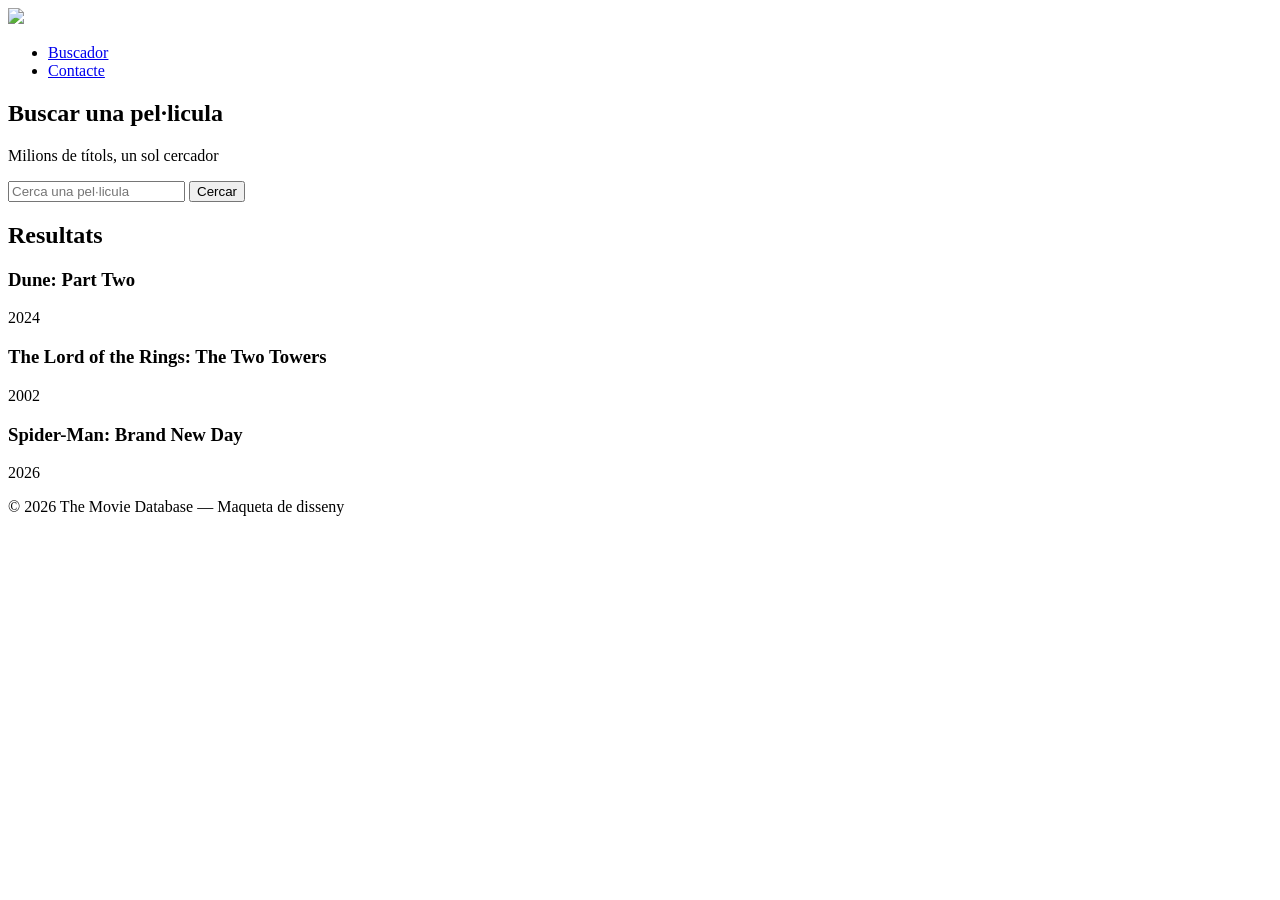
==== index.html @ c8b0cd55 "Primera web amb HTML" ====
<!DOCTYPE html>
<html lang="en">
<head>
    <meta charset="UTF-8">
    <meta name="viewport" content="width=device-width, initial-scale=1.0">
    <title>Document</title>
</head>
<body>
    <header>
        <a href = "https://www.themoviedb.org/?language=ca">
            <img src="https://www.themoviedb.org/assets/v4/logos/v2/blue_short-8e7b30f73a4020692ccca9c88bafe5dcb6f8a62a4c6bc55cd9ba82bb2cd95f6c.svg"  height="25"> 
        </a>
        <nav>
            <ul>
                <li><a href = "buscador.html">Buscador</a></li>
                <li><a href = "contacte.html">Contacte</a></li>
            </ul>
        </nav>
    </header>
    <main>
        <section>
            <h1> Buscar una pel·licula</h1>
                <p> Milions de títols, un sol cercador</p>
                <div>
                    <input type="text" placeholder="Cerca una pel·licula">
                    <button>Cercar</button>
                </div>
        </section>
        <section>
            <h2>Resultats</h2>
            <article>
                <h3>Dune: Part Two</h3>
                <p>2024</p>
            </article>
            <article>
                <h3>The Lord of the Rings: The Two Towers</h3>
                <p>2002</p>
            </article>
            <article>
                <h3>Spider-Man: Brand New Day</h3>
                <p>2026</p>
            </article>
        </section>
    </main>
    <footer>
        <p>© 2026 The Movie Database — Maqueta de disseny</p>
    </footer>
</body>
</html>
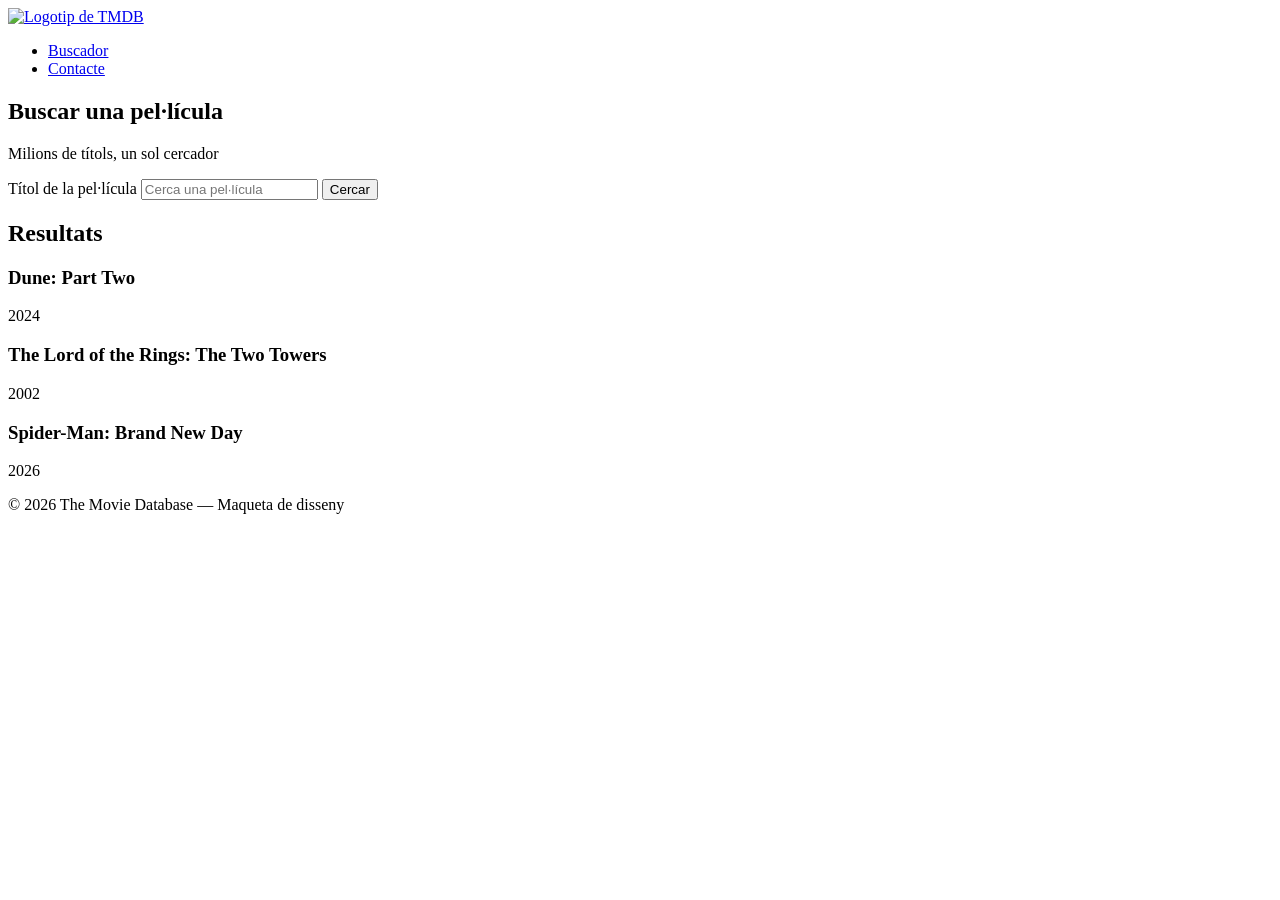
==== commit 5c06ee54: "Ampliacions A02.2" ====
--- a/index.html
+++ b/index.html
@@ -1,30 +1,33 @@
 <!DOCTYPE html>
-<html lang="en">
+<html lang="ca">
 <head>
     <meta charset="UTF-8">
     <meta name="viewport" content="width=device-width, initial-scale=1.0">
-    <title>Document</title>
+    <meta name="description" content="Cercador de pel·lícules inspirat en The Movie Database (TMDB): troba milions de títols.">
+    <title>Cercador de pel·lícules - TMDB</title>
+    <link rel="icon" type="image/png" href="favicon.png">
 </head>
 <body>
     <header>
-        <a href = "https://www.themoviedb.org/?language=ca">
-            <img src="https://www.themoviedb.org/assets/v4/logos/v2/blue_short-8e7b30f73a4020692ccca9c88bafe5dcb6f8a62a4c6bc55cd9ba82bb2cd95f6c.svg"  height="25"> 
+        <a href="https://www.themoviedb.org/?language=ca">
+            <img src="https://www.themoviedb.org/assets/v4/logos/v2/blue_short-8e7b30f73a4020692ccca9c88bafe5dcb6f8a62a4c6bc55cd9ba82bb2cd95f6c.svg" alt="Logotip de TMDB" height="25">
         </a>
         <nav>
             <ul>
-                <li><a href = "buscador.html">Buscador</a></li>
-                <li><a href = "contacte.html">Contacte</a></li>
+                <li><a href="index.html">Buscador</a></li>
+                <li><a href="contacte.html">Contacte</a></li>
             </ul>
         </nav>
     </header>
     <main>
         <section>
-            <h1> Buscar una pel·licula</h1>
-                <p> Milions de títols, un sol cercador</p>
-                <div>
-                    <input type="text" placeholder="Cerca una pel·licula">
-                    <button>Cercar</button>
-                </div>
+            <h1>Buscar una pel·lícula</h1>
+            <p>Milions de títols, un sol cercador</p>
+            <form method="get" action="https://www.themoviedb.org/search">
+                <label for="cerca">Títol de la pel·lícula</label>
+                <input type="search" id="cerca" name="query" placeholder="Cerca una pel·lícula" required>
+                <button type="submit">Cercar</button>
+            </form>
         </section>
         <section>
             <h2>Resultats</h2>
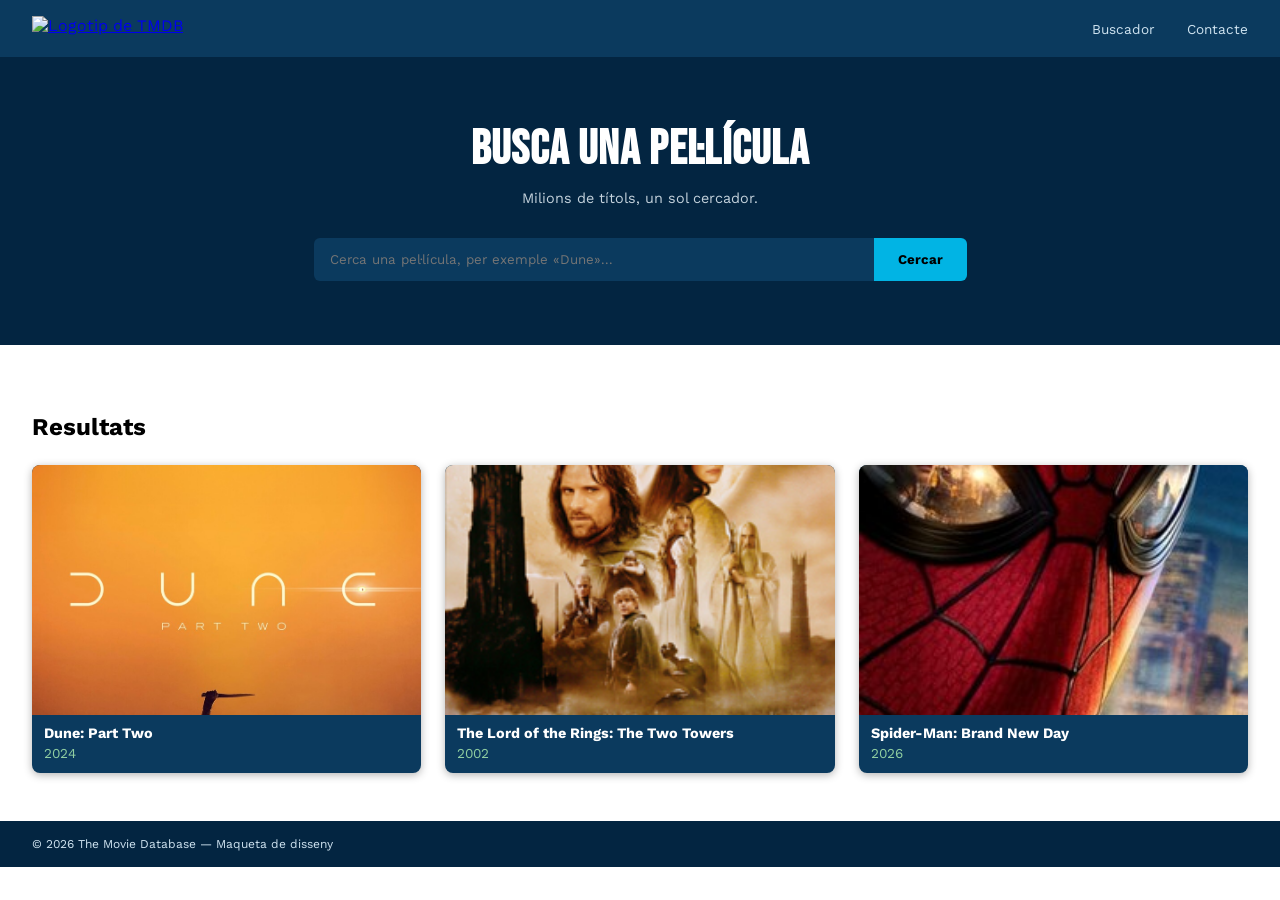
==== commit a47f684b: "Completar practica CSS" ====
--- a/index.html
+++ b/index.html
@@ -6,6 +6,10 @@
     <meta name="description" content="Cercador de pel·lícules inspirat en The Movie Database (TMDB): troba milions de títols.">
     <title>Cercador de pel·lícules - TMDB</title>
     <link rel="icon" type="image/png" href="favicon.png">
+    <link rel="preconnect" href="https://fonts.googleapis.com">
+    <link rel="preconnect" href="https://fonts.gstatic.com" crossorigin>
+    <link href="https://fonts.googleapis.com/css2?family=Bebas+Neue&family=Work+Sans:wght@400;700&display=swap" rel="stylesheet">
+    <link rel="stylesheet" href="css/estils.css">
 </head>
 <body>
     <header>
@@ -20,29 +24,33 @@
         </nav>
     </header>
     <main>
-        <section>
-            <h1>Buscar una pel·lícula</h1>
-            <p>Milions de títols, un sol cercador</p>
+        <section class="buscador">
+            <h1>Busca una pel·lícula</h1>
+            <p>Milions de títols, un sol cercador.</p>
             <form method="get" action="https://www.themoviedb.org/search">
                 <label for="cerca">Títol de la pel·lícula</label>
-                <input type="search" id="cerca" name="query" placeholder="Cerca una pel·lícula" required>
-                <button type="submit">Cercar</button>
+                <input type="search" id="cerca" name="query" placeholder="Cerca una pel·lícula, per exemple «Dune»..." required><button type="submit">Cercar</button>
             </form>
         </section>
-        <section>
+        <section class="pelicules">
             <h2>Resultats</h2>
-            <article>
-                <h3>Dune: Part Two</h3>
-                <p>2024</p>
-            </article>
-            <article>
-                <h3>The Lord of the Rings: The Two Towers</h3>
-                <p>2002</p>
-            </article>
-            <article>
-                <h3>Spider-Man: Brand New Day</h3>
-                <p>2026</p>
-            </article>
+            <div class="resultats">
+                <article class="targeta">
+                    <img src="img/dune.jpg" alt="Cartell de Dune: Part Two">
+                    <h3>Dune: Part Two</h3>
+                    <p>2024</p>
+                </article>
+                <article class="targeta">
+                    <img src="img/lotr.jpg" alt="Cartell de The Lord of the Rings: The Two Towers">
+                    <h3>The Lord of the Rings: The Two Towers</h3>
+                    <p>2002</p>
+                </article>
+                <article class="targeta">
+                    <img src="img/spiderman.jpg" alt="Cartell de Spider-Man: Brand New Day">
+                    <h3>Spider-Man: Brand New Day</h3>
+                    <p>2026</p>
+                </article>
+            </div>
         </section>
     </main>
     <footer>
--- a/css/estils.css
+++ b/css/estils.css
@@ -0,0 +1,269 @@
+/* ===== DISTRIBUCIÓ (codi donat, no el modifiqueu) ===== */
+nav { display: flex; justify-content: space-between; align-items: center; }
+nav ul { display: flex; gap: 32px; }
+.resultats { display: flex; gap: 24px; }
+.targeta { flex: 1; }
+
+/* ===== ELS VOSTRES ESTILS ===== */
+
+/* --- 1.2 Estils generals --- */
+body {
+  margin: 0;
+  font-family: "Work Sans", sans-serif;
+}
+
+/* --- 1.3 Capçalera --- */
+header {
+  background-color: #0b3a5e;
+  padding: 16px 32px;
+  display: flex;
+  justify-content: space-between;
+  align-items: center;
+}
+
+header img {
+  display: block;
+}
+
+nav ul {
+  margin: 0;
+  padding: 0;
+  list-style: none;
+}
+
+nav ul a {
+  color: #cfe3f0;
+  text-decoration: none;
+  font-size: 0.85rem;
+}
+
+nav ul a:hover {
+  color: #01b4e4;
+}
+
+/* --- 1.4 Buscador --- */
+.buscador {
+  background-color: #032541;
+  color: #ffffff;
+  text-align: center;
+  padding: 64px 24px;
+}
+
+.buscador h1 {
+  font-family: "Bebas Neue", sans-serif;
+  font-size: 3rem;
+  text-transform: uppercase;
+  letter-spacing: 1px;
+  margin: 0 0 12px;
+}
+
+.buscador p {
+  display: block;
+  font-size: 0.9rem;
+  color: #c4d2dc;
+  margin: 0 0 32px;
+}
+
+.buscador form {
+  max-width: 800px;
+  margin: 0 auto;
+}
+
+.buscador label {
+  position: absolute;
+  left: -9999px;
+}
+
+.buscador input {
+  width: 70%;
+  box-sizing: border-box;
+  border: none;
+  background-color: #0b3a5e;
+  color: #ffffff;
+  padding: 14px 16px;
+  border-radius: 6px 0 0 6px;
+  font-family: inherit;
+}
+
+.buscador button {
+  border: none;
+  background-color: #01b4e4;
+  font-weight: bold;
+  padding: 14px 24px;
+  border-radius: 0 6px 6px 0;
+  font-family: inherit;
+  cursor: pointer;
+}
+
+/* --- 1.5 Resultats --- */
+.pelicules {
+  padding: 48px 32px;
+}
+
+.pelicules h2 {
+  margin-bottom: 24px;
+}
+
+.targeta {
+  background-color: #0b3a5e;
+  border-radius: 8px;
+  box-shadow: 0 2px 8px rgba(0, 0, 0, 0.3);
+}
+
+.targeta img {
+  width: 100%;
+  height: 250px;
+  object-fit: cover;
+  border-radius: 8px 8px 0 0;
+  display: block;
+}
+
+.targeta h3 {
+  color: #ffffff;
+  font-size: 0.9rem;
+  padding: 0 12px;
+  margin: 10px 0 4px;
+}
+
+.targeta p {
+  color: #90cea1;
+  padding: 0 12px;
+  margin: 2px 0 12px;
+  font-size: 0.85rem;
+}
+
+/* --- 1.6 Peus de pàgina --- */
+footer {
+  background-color: #032541;
+  color: #cfe3f0;
+  font-size: 0.75rem;
+  padding: 16px 32px;
+}
+
+footer p {
+  margin: 0;
+}
+
+/* ===== PART 2: CONTACTE ===== */
+
+/* --- Capçalera de la pàgina --- */
+.intro {
+  background-color: #032541;
+  color: #ffffff;
+  text-align: center;
+  padding: 64px 24px;
+}
+
+.intro h1 {
+  font-family: "Bebas Neue", sans-serif;
+  font-size: 3rem;
+  text-transform: uppercase;
+  letter-spacing: 1px;
+  margin: 0 0 12px;
+}
+
+.intro p {
+  font-size: 0.9rem;
+  color: #c4d2dc;
+  margin: 0;
+}
+
+/* --- Perfil i formulari --- */
+.contacte {
+  display: flex;
+  gap: 32px;
+  align-items: flex-start;
+  max-width: 1000px;
+  margin: 0 auto;
+  padding: 48px 32px;
+}
+
+.perfil {
+  flex: 1;
+  background-color: #0b3a5e;
+  color: #ffffff;
+  border-radius: 8px;
+  box-shadow: 0 2px 8px rgba(0, 0, 0, 0.3);
+  padding: 24px;
+  text-align: center;
+}
+
+.avatar {
+  width: 80px;
+  height: 80px;
+  margin: 0 auto 16px;
+  border-radius: 50%;
+  background-color: #01b4e4;
+  color: #032541;
+  font-size: 1.5rem;
+  font-weight: bold;
+  display: flex;
+  justify-content: center;
+  align-items: center;
+}
+
+.perfil h2 {
+  margin: 0 0 4px;
+  font-size: 1.25rem;
+}
+
+.perfil .rol {
+  color: #90cea1;
+  margin: 0 0 16px;
+}
+
+.perfil p {
+  font-size: 0.9rem;
+  line-height: 1.5;
+}
+
+.formulari {
+  flex: 2;
+}
+
+.formulari h2 {
+  margin: 0 0 24px;
+}
+
+.camp {
+  margin-bottom: 16px;
+}
+
+.camp label {
+  display: block;
+  margin-bottom: 6px;
+  font-size: 0.9rem;
+  font-weight: bold;
+}
+
+.camp input,
+.camp textarea {
+  width: 100%;
+  box-sizing: border-box;
+  padding: 12px 14px;
+  border: 1px solid #b8c7d3;
+  border-radius: 6px;
+  font-family: inherit;
+  font-size: 1rem;
+}
+
+.camp input:focus,
+.camp textarea:focus {
+  outline: 2px solid #01b4e4;
+  border-color: #01b4e4;
+}
+
+.formulari button {
+  background-color: #01b4e4;
+  border: none;
+  border-radius: 6px;
+  padding: 14px 32px;
+  font-family: inherit;
+  font-weight: bold;
+  cursor: pointer;
+}
+
+.formulari button:hover {
+  background-color: #0b3a5e;
+  color: #ffffff;
+}
